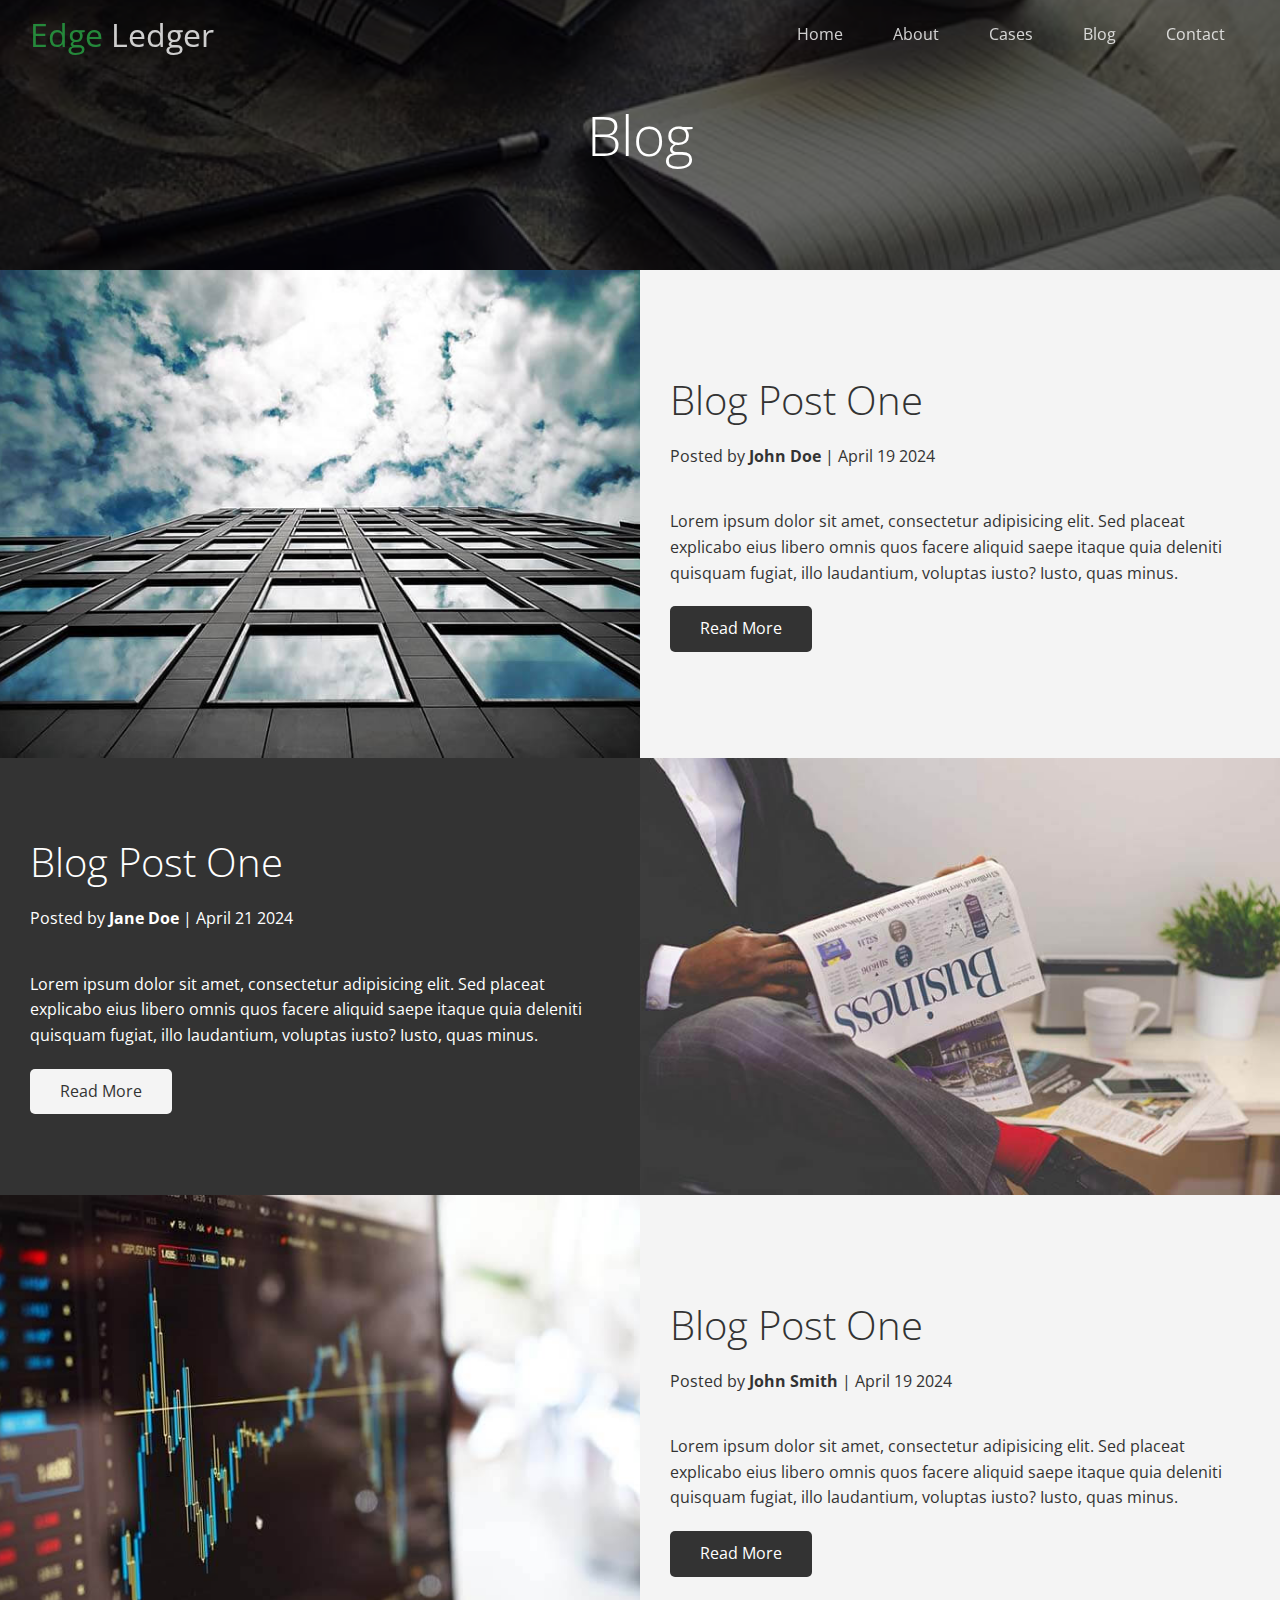
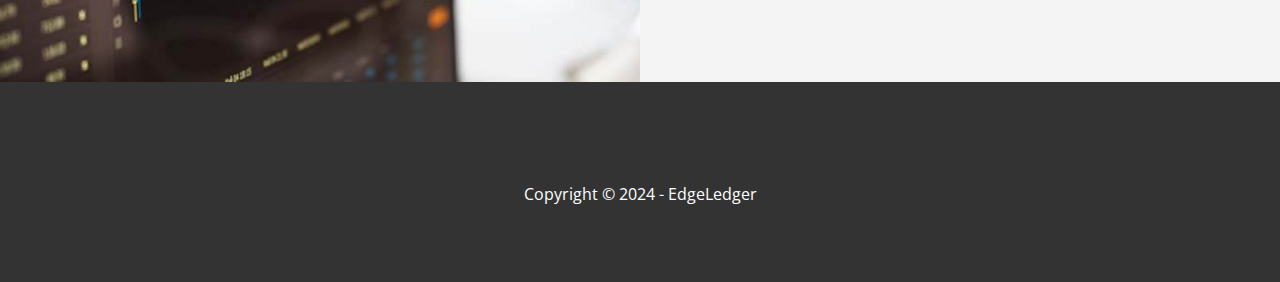
==== blog.html @ 0dd91a6a "Add files via upload" ====
<!DOCTYPE html>
<html lang="en">
<head>
  <meta charset="UTF-8">
  <meta name="viewport" content="width=device-width, initial-scale=1.0">
  <link rel="stylesheet" href="css/utilitys.css">
  <link rel="stylesheet" href="css/style.css">
  <link rel="stylesheet" href="https://cdnjs.cloudflare.com/ajax/libs/font-awesome/6.5.2/css/all.min.css" integrity="sha512-SnH5WK+bZxgPHs44uWIX+LLJAJ9/2PkPKZ5QiAj6Ta86w+fsb2TkcmfRyVX3pBnMFcV7oQPJkl9QevSCWr3W6A==" crossorigin="anonymous" referrerpolicy="no-referrer" />
  <title>EdgeLedger | Blog</title>
</head>
<body>
  <body id="blog">
    <header class="hero blog">
      <div id="navbar" class="navbar top">
        <h1 class="logo">
          <span class="text-primary"><i class="fas fa-book-open"></i> Edge </span>Ledger
        </h1>
        <nav>
          <ul>
            <li><a href="index.html">Home</a></li>
            <li><a href="index.html">About</a></li>
            <li><a href="index.html">Cases</a></li>
            <li><a href="index.html">Blog</a></li>
            <li><a href="index.html">Contact</a></li>
          </ul>
        </nav>
      </div>

      <div class="content">
        <h1>Blog</h1>
      </div>
    </header>

    <main>
      <article class="flex-columns">
        <div class="row">
          <div class="column">
            <div class="column-1">
              <img src="img/blog/blog1.jpg" alt="">
            </div>
          </div>
          <div class="column">
            <div class="column-2 bg-light">
              <h2>Blog Post One</h2>
              <p class="meta">
                <i class="fas fa-user"></i>Posted by <strong>John Doe</strong> | April 19 2024
              </p>
              <p>Lorem ipsum dolor sit amet, consectetur adipisicing elit. Sed placeat explicabo eius libero omnis quos facere aliquid saepe itaque quia deleniti quisquam fugiat, illo laudantium, voluptas iusto? Iusto, quas minus.</p>
              <a href="post.html" class="btn btn-dark">
                <i class="fas fa-chevron"></i>
                Read More
              </a>
            </div>
          </div>
        </div>
      </article>

      <article class="flex-columns flex-reverse">
        <div class="row">
          <div class="column">
            <div class="column-1">
              <img src="img/blog/blog2.jpg" alt="">
            </div>
          </div>
          <div class="column">
            <div class="column-2 bg-dark">
              <h2>Blog Post One</h2>
              <p class="meta">
                <i class="fas fa-user"></i>Posted by <strong>Jane Doe</strong> | April 21 2024
              </p>
              <p>Lorem ipsum dolor sit amet, consectetur adipisicing elit. Sed placeat explicabo eius libero omnis quos facere aliquid saepe itaque quia deleniti quisquam fugiat, illo laudantium, voluptas iusto? Iusto, quas minus.</p>
              <a href="post.html" class="btn btn-light">
                <i class="fas fa-chevron"></i>
                Read More
              </a>
            </div>
          </div>
        </div>
      </article>

      <article class="flex-columns">
        <div class="row">
          <div class="column">
            <div class="column-1">
              <img src="img/blog/blog3.jpg" alt="">
            </div>
          </div>
          <div class="column">
            <div class="column-2 bg-light">              
              <h2>Blog Post One</h2>
              <p class="meta">
                <i class="fas fa-user"></i>Posted by <strong>John Smith</strong> | April 19 2024
              </p>
              <p>Lorem ipsum dolor sit amet, consectetur adipisicing elit. Sed placeat explicabo eius libero omnis quos facere aliquid saepe itaque quia deleniti quisquam fugiat, illo laudantium, voluptas iusto? Iusto, quas minus.</p>
              <a href="post.html" class="btn btn-dark">
                <i class="fas fa-chevron"></i>
                Read More
              </a>
            </div>
          </div>
        </div>
      </article>
    </main>

    <footer class="footer bg-dark">
      <div class="social">
        <a href="#"><i class="fab fa-facebook fa-2x"></i></a>
        <a href="#"><i class="fab fa-twitter fa-2x"></i></a>
        <a href="#"><i class="fab fa-youtube fa-2x"></i></a>
        <a href="#"><i class="fab fa-linkedin fa-2x"></i></a>
      </div>
      <p>Copyright &copy; 2024 - EdgeLedger</p>
    </footer>

    <script src="https://code.jquery.com/jquery-3.7.1.min.js" integrity="sha256-/JqT3SQfawRcv/BIHPThkBvs0OEvtFFmqPF/lYI/Cxo=" crossorigin="anonymous"></script>

  <script>
    const navbar = document.getElementById('navbar');
    let scrolled = false;
    
    window.onscroll = function() {
      if (window.pageYOffset > 100) {
        navbar.classList.remove('top');
        if(!scrolled){
          navbar.style.transform = 'translateY(-70px)';
        }
        setTimeout(function(){
          navbar.style.transform = 'translateY(0)';
          scrolled = true;
        }, 200);
      } else {
        navbar.classList.add('top');
        scrolled = false;
      }
    }

  </script>
</body>
</html>
---- css/utilitys.css ----
/*Text color*/

.text-primary {
  color:#28a745;

}

.text-secondary {
  color:#0284d0;

}

/*Button*/

.btn {
  cursor: pointer;
  display: inline-block;
  padding: 10px 30px;
  color: #fff;
  background-color: #28a745;
  border: none;
  border-radius: 5px;
}

.btn:hover {
  opacity: 0.9;
}

.btn-primary,
.bg-primary {
  background: #28a745;
  color: #fff;
}
.btn-secondary,
.bg-secondary {
  background: #0284d0;
  color: #fff;
}
.btn-dark,
.bg-dark {
  background: #333;
  color: #fff;
}
.btn-light,
.bg-light {
  background: #f4f4f4;
  color: #333;
}

.btn-outline {
  background: transparent;
  border: 1px solid #fff;
}

/*Flex items*/

.flex-items {
  display: flex;
  text-align: center;
  justify-content: center;
  height: 100%;
}

.flex-items > div {
  padding: 20px;
}
/*flex columns*/

.flex-columns.flex-reverse .row {
  flex-direction: row-reverse;
}

.flex-columns .row {
  display: flex;
  flex-direction: row;
  flex-wrap: wrap;
  width: 100%;
}

.flex-columns .column {
  display: flex;
  flex-direction: column;
  flex-basis: 100%;
  flex: 1;
}

.flex-columns .column-1,
.flex-columns .column-2{
  height: 100%;
}

.flex-columns img {
  width: 100%;
  height: 100%;
  object-fit: cover;
}

.flex-columns .column-2 {
  display: flex;
  flex-direction: column;
  align-items: flex-start;
  justify-content: center;
  padding: 30px;
}

.flex-columns h2 {
  font-size: 40px;
  font-weight: 100;
}

.flex-columns h4 {
  margin-bottom: 10px;
}

.flex-columns p {
  margin: 20px 0;
}

/*Section Header*/

.section-header {
  padding: 30px;
  display: flex;
  flex-direction: column;
  align-items: center;
  justify-content: center;
  text-align: center;
}

.section-header h2 {
  font-size: 40px;
  margin: 20px 0;
}

.section-padding {
  padding: 20px 20px 40px;
}

/*Flex Grid*/

.flex-grid .row {
  display: flex;
  flex-wrap: wrap;
  padding: 0 4px;
}

.flex-grid .column {
  flex:25%;
  max-width: 25%;
  padding: 0 4px;
}
---- css/style.css ----
@import url('https://fonts.googleapis.com/css2?family=Open+Sans:ital,wght@0,300..800;1,300..800&display=swap');

* {
  box-sizing: border-box;
  padding: 0;
  margin: 0;

}

body {
  font-family: 'Open Sans', sans-serif;
  background: #fff;
  color: #333;
  line-height: 1.6;

}

ul {
  list-style: none;
}
a {
  color: #333;
  text-decoration: none;
}

h1, h2 {
  font-weight: 300;
  line-height: 1.2;
}

p {
  margin: 10px 0;
}

img {
  width: 100%;
}

/*Navbar*/

.navbar {
  display: flex;
  align-items: center;
  justify-content: space-between;
  background-color: #333;
  color: #fff;
  opacity: 0.8;
  width: 100%;
  height: 70px;
  position: fixed;
  padding: 0 30px;
  transition: 0.5s;
}

.navbar.top {
  background: transparent;
}

.navbar a {
  color: #fff;
  padding: 10px 20px;
  margin: 0 5px;
}

.navbar a:hover {
  border-bottom: #28a745 2px solid;
}

.navbar ul {
  display: flex;
}

.navbar .logo {
  font-weight: 400;
}

/*Header*/

.hero {
  background: url('../img/home/showcase.jpg') no-repeat center center/cover;
  height: 100vh;
  position: relative;
  color: #fff;
}

.hero .content {
  display: flex;
  flex-direction: column;
  align-items: center;
  justify-content: center;
  text-align: center;
  height: 100%;
  padding:0 20px;
}

.hero .content h1 {
  font-size: 55px;
}

.hero .content p {
  font-size: 23px;
  max-width: 600px;
  margin: 20px 0 30px;
}

.hero::before {
  content: '';
  position: absolute;
  top: 0;
  left: 0;
  width: 100%;
  height: 100%;
  background: rgba(0,0,0,0.6);
}

.hero * {
  z-index: 10;
}

.hero.blog {
  background: url('/img/home/blog.jpg') no-repeat center center/cover;
  height: 30vh;
}

/*Icons*/

.icons {
  padding: 30px;
}

.icons h3 {
  font-weight: bold;
  margin-bottom: 50px;
}

.icons i {
  background-color: #28a745;
  color: #fff;
  padding: 1rem;
  border-radius: 50%;
  margin-bottom: 15px;
}

.cases img:hover {
  opacity: 0.7;
}

.team img {
  border-radius: 50%;
}

/*Callback Form*/

.callback-form {
  width: 100%;
  padding: 20px 0;
}

.callback-form label {
  display: block;
  margin-bottom: 5px;
}

.callback-form .form-control {
  margin-bottom: 15px;
}

.callback-form input {
  width: 100%;
  padding: 4px;
  height: 40px;
  border: #f5f5f5 1px solid;
}

.callback-form input:focus {
  outline-color: #28a745;
}

.callback-form btn {
  padding: 12px;
  margin-top: 20px;
}

/*Post*/

.post {
  padding: 50px 30px;
}

.post h2 {
  font-size: 40px;
  margin-bottom: 20px;
  padding-bottom: 10px;
  border-bottom: #ccc solid 10px;
}

.post meta {
  margin-bottom: 30px;
}

.post img {
  width: 300px;
  border-radius: 50%;
  display: block;
  margin: 0 auto 30px;
}

/*Footer*/

.footer {
  display: flex;
  flex-direction: column;
  align-items: center;
  justify-content: center;
  text-align: center;
  height: 200px;
}

.footer a {
  color:#fff;
}

.footer a:hover {
  color:#28a745;
}

.footer .social > * {
  margin-right: 30px;
}

/*Mobile*/

@media(max-width: 768px) {
  .navbar {
    flex-direction: column;
    height: 120px;
    padding: 20px;
  }

  .navbar a {
    padding: 10px 10px;
    margin: 0px 3px;
  }

  .flex-items {
    flex-direction: column;
  }

  .flex-columns .column,
  .flex-grid .column {
    flex: 100%;
    max-width: 100%;
  }

  .team img {
    width: 70%;
  }
}
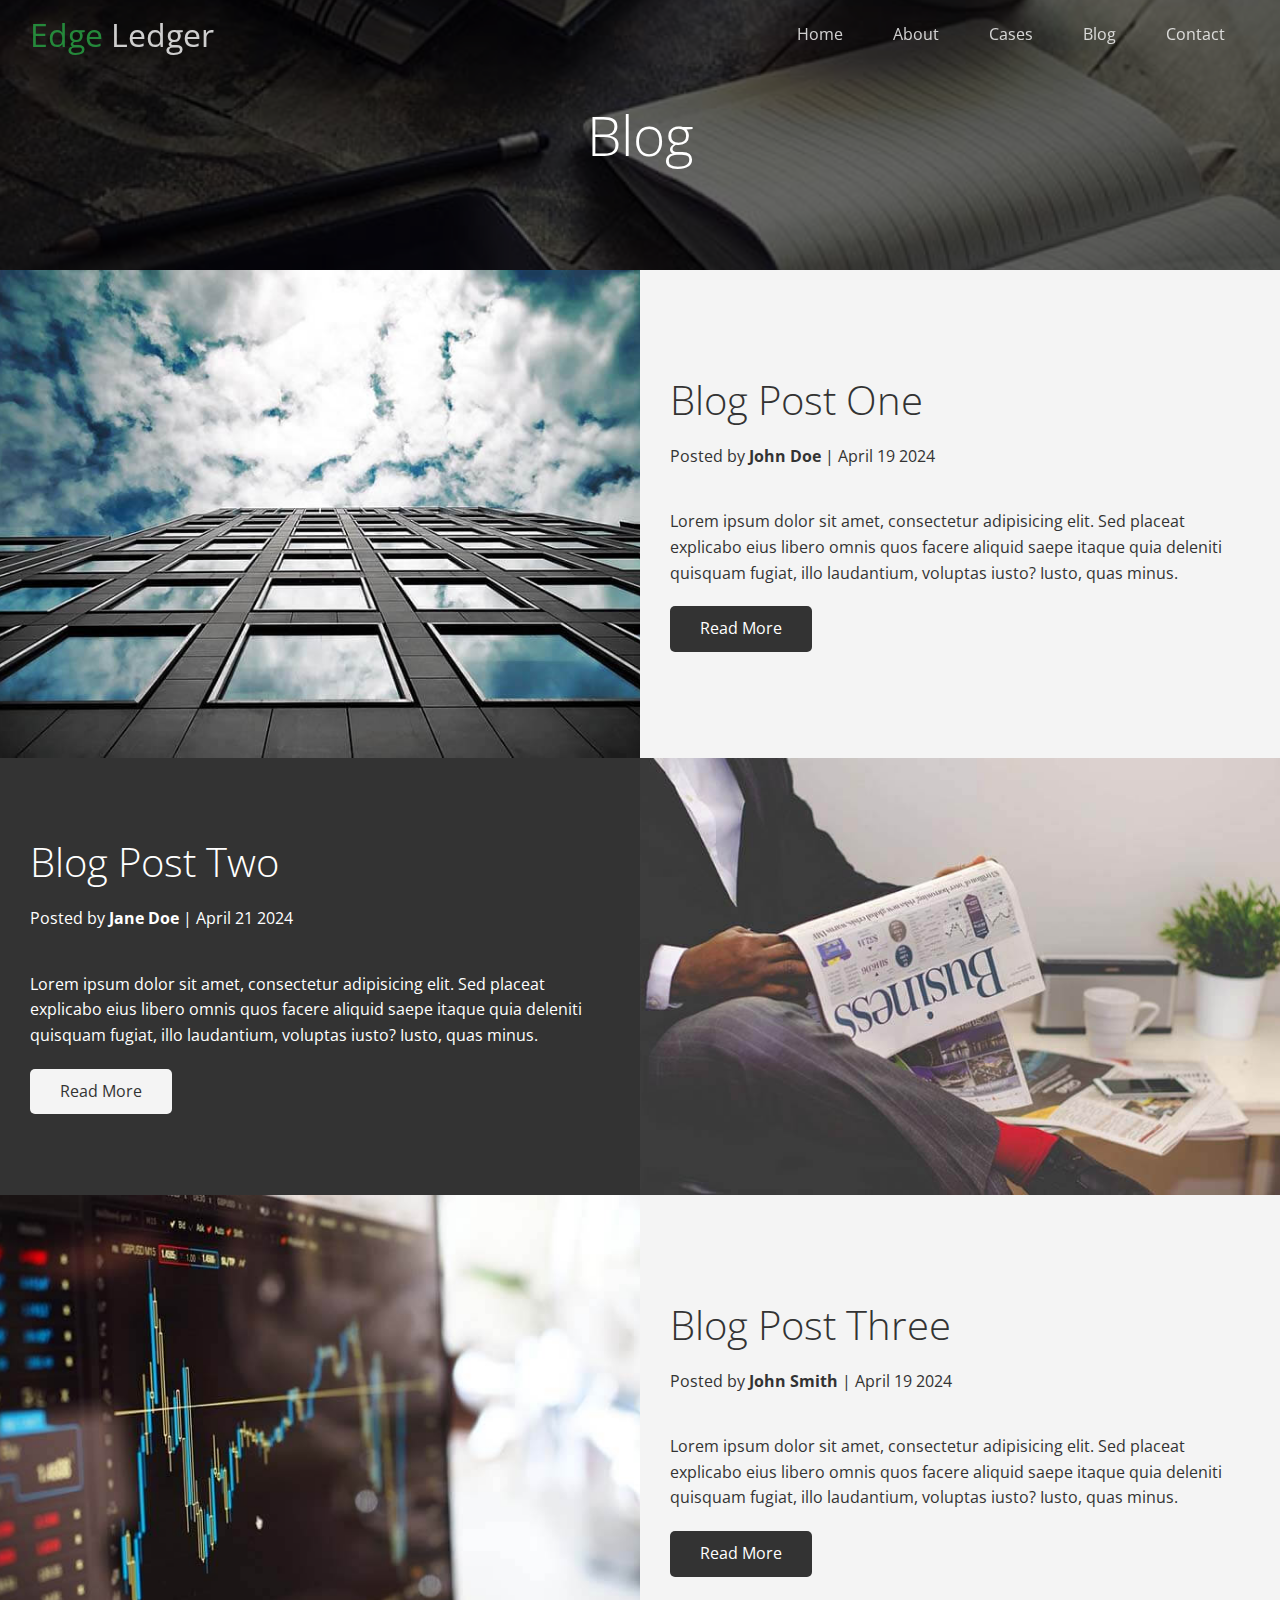
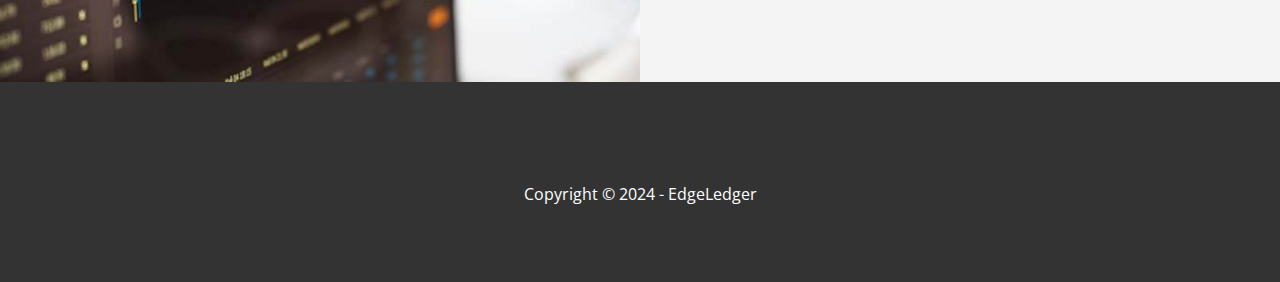
==== commit 130833e8: "Add files via upload" ====
--- a/blog.html
+++ b/blog.html
@@ -64,7 +64,7 @@
           </div>
           <div class="column">
             <div class="column-2 bg-dark">
-              <h2>Blog Post One</h2>
+              <h2>Blog Post Two</h2>
               <p class="meta">
                 <i class="fas fa-user"></i>Posted by <strong>Jane Doe</strong> | April 21 2024
               </p>
@@ -87,7 +87,7 @@
           </div>
           <div class="column">
             <div class="column-2 bg-light">              
-              <h2>Blog Post One</h2>
+              <h2>Blog Post Three</h2>
               <p class="meta">
                 <i class="fas fa-user"></i>Posted by <strong>John Smith</strong> | April 19 2024
               </p>
